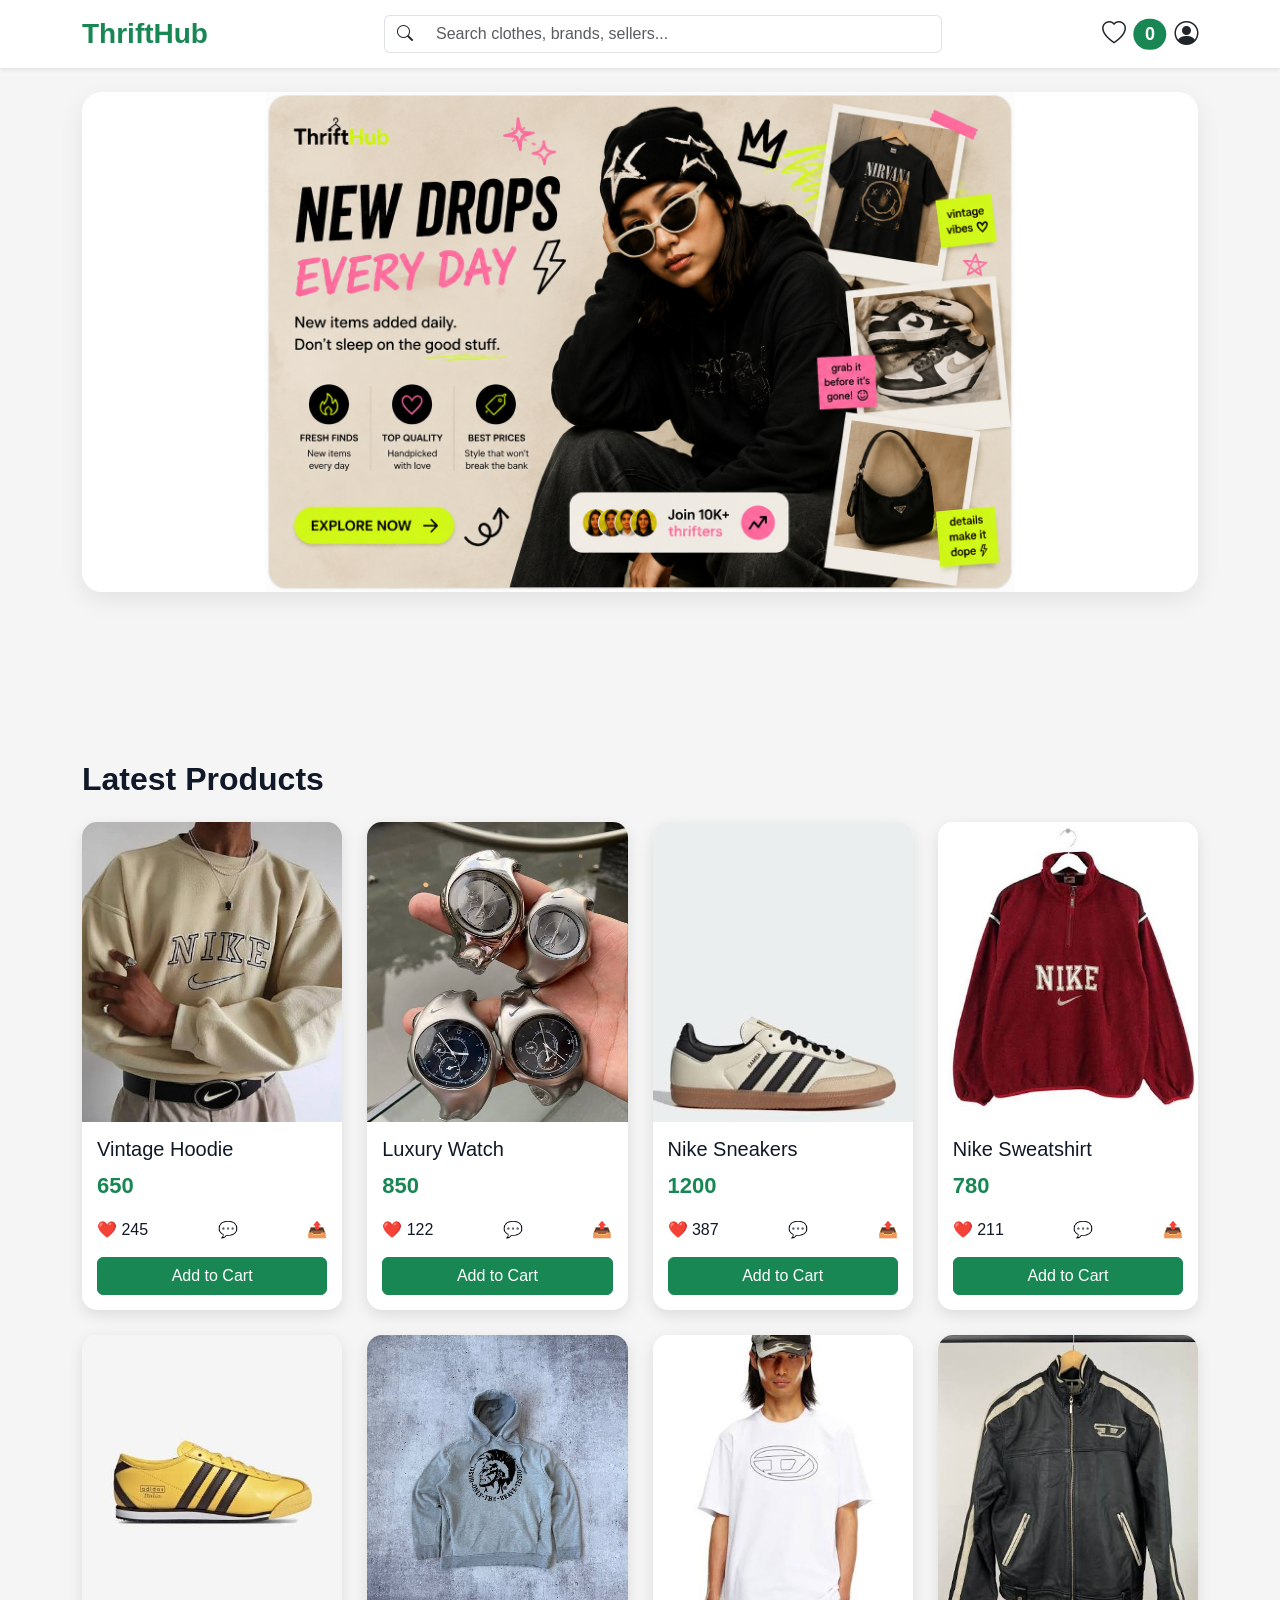
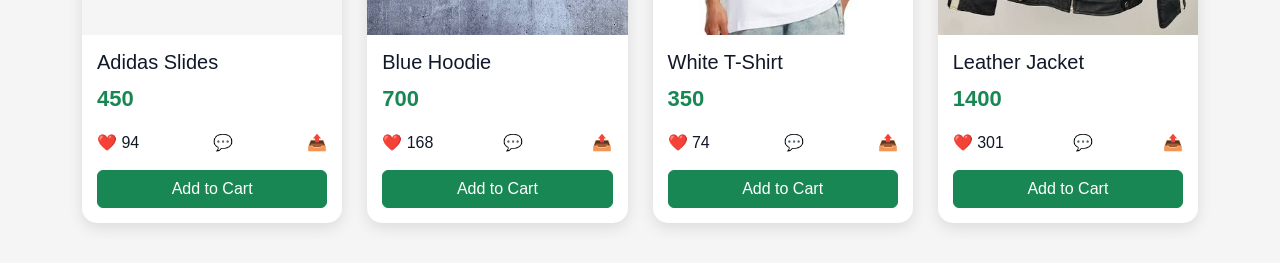
==== html/index.html @ 9d28e1dc "add first milstone" ====
<!DOCTYPE html>
<html lang="en">
<head>
    <meta charset="UTF-8">
    <meta name="viewport" content="width=device-width, initial-scale=1.0">

    <title>ThriftHub</title>

    <!-- Bootstrap -->
    <link href="https://cdn.jsdelivr.net/npm/bootstrap@5.3.3/dist/css/bootstrap.min.css" rel="stylesheet">

    <!-- Bootstrap Icons -->
    <link rel="stylesheet"
          href="https://cdn.jsdelivr.net/npm/bootstrap-icons@1.11.3/font/bootstrap-icons.min.css">

    <!-- CSS -->
    <link rel="stylesheet" href="../css/style.css">
</head>

<body>

<!-- ================= NAVBAR ================= -->

<nav class="navbar navbar-expand-lg bg-white shadow-sm sticky-top mb-4">

    <div class="container">

        <!-- Logo -->

        <a class="navbar-brand fw-bold fs-3 text-success" href="#">
            ThriftHub
        </a>

        <!-- Search -->

        <form class="d-flex mx-auto w-50">

            <div class="input-group">

                <span class="input-group-text bg-white border-end-0">
                    <i class="bi bi-search"></i>
                </span>

                <input
                        type="text"
                        class="form-control border-start-0"
                        placeholder="Search clothes, brands, sellers...">

            </div>

        </form>

        <!-- Right Icons -->

        <div class="d-flex align-items-center gap-4">

            <a href="favorites.html" class="text-dark fs-4 position-relative">

                <i class="bi bi-heart"></i>

            </a>

            <a href="cart.html" class="text-dark fs-4 position-relative">

             <span id="cart-count"
      class="position-absolute
             top-0
             start-100
             translate-middle
             badge
             rounded-pill
             bg-success">

    0

</span>

            </a>

            <a href="profile.html" class="text-dark fs-4">

                <i class="bi bi-person-circle"></i>

            </a>

        </div>

    </div>

</nav>

<!-- ================= CAROUSEL ================= -->

<div class="container">


<div id="carouselExampleControls" class="carousel slide" data-bs-ride="carousel">
  <div class="carousel-inner">
    <div class="carousel-item active">
      <img src="../images/products/ha.png" class="d-block w-100 " alt="...">
    </div>
    <div class="carousel-item">
      <img src="../images/products/chatgpt.png" class="d-block w-100" alt="...">
    </div>
    <div class="carousel-item">
      <img src="../images/products/chatgpt2.png" class="d-block w-100" alt="...">
    </div>
  </div>
  <button class="carousel-control-prev" type="button" data-bs-target="#carouselExampleControls" data-bs-slide="prev">
    <span class="carousel-control-prev-icon" aria-hidden="true"></span>
    <span class="visually-hidden">Previous</span>
  </button>
  <button class="carousel-control-next" type="button" data-bs-target="#carouselExampleControls" data-bs-slide="next">
    <span class="carousel-control-next-icon" aria-hidden="true"></span>
    <span class="visually-hidden">Next</span>
  </button>
</div>
</div>


<section  class="container-fluid px-0">

    <!-- Paste your carousel here -->

</section>

<!-- ================= FEED ================= -->

<section class="container mt-5">

    <h2 class="mb-4 fw-bold">
        Latest Products
    </h2>

    <div id="feed" class="products-grid">

    </div>

</section>
<!-- Product Modal -->
<div class="modal fade" id="productModal" tabindex="-1">

    <div class="modal-dialog modal-lg modal-dialog-centered">

        <div class="modal-content">

            <div class="modal-body">

                <button
                        class="btn-close float-end"
                        data-bs-dismiss="modal">
                </button>

                <img
                        id="modalImage"
                        class="img-fluid rounded w-100">

                <h3 class="mt-3" id="modalTitle"></h3>

                <h4 class="text-success" id="modalPrice"></h4>

                <p id="modalLikes"></p>

                <button class="btn btn-success w-100">

                    Add to Cart

                </button>

            </div>

        </div>

    </div>

</div>
<!-- ================= OFFER MODAL ================= -->

<div class="modal fade" id="offerModal" tabindex="-1">

    <div class="modal-dialog modal-dialog-centered">

        <div class="modal-content">

            <div class="modal-header">

                <h4 class="modal-title">

                    Make an Offer

                </h4>

                <button
                        type="button"
                        class="btn-close"
                        data-bs-dismiss="modal">
                </button>

            </div>

            <div class="modal-body">

                <img
                        id="offerImage"
                        class="img-fluid rounded mb-3">

                <h4 id="offerTitle"></h4>

                <h3 class="text-success" id="originalPrice">
                    650 EGP
                </h3>

                <hr>

                <label class="fw-bold">

                    Your Offer

                </label>

                <input
                        type="range"
                        id="offerSlider"
                        class="form-range">

                <h2
                        class="text-center mt-3"
                        id="offerValue">

                    650 EGP

                </h2>

                <hr>

                <div class="d-grid gap-3">

                    <button
                            id="buyNowBtn"
                            class="btn btn-success">

                        🛒 Buy at Full Price

                    </button>

                    <button
                            id="sendOfferBtn"
                            class="btn btn-warning">

                        💰 Send Offer

                    </button>

                    <button onclick="window.location.href='chat.html';"
                            id="chatSellerBtn"
                            class="btn btn-outline-dark">

                        💬 Chat Seller

                    </button>

                </div>

            </div>

        </div>

    </div>

</div>
<!-- Bootstrap JS -->
<script src="https://cdn.jsdelivr.net/npm/bootstrap@5.3.3/dist/js/bootstrap.bundle.min.js"></script>
<script src="../js/cartManager.js"></script>
<script src="../js/home.js"></script>
<script src="https://cdn.jsdelivr.net/npm/bootstrap@5.3.3/dist/js/bootstrap.bundle.min.js"></script>

<script src="../js/home.js"></script>
</body>
</html>
---- css/style.css ----
/* ===========================
   GOOGLE FONT
=========================== */

@import url('https://fonts.googleapis.com/css2?family=Poppins:wght@300;400;500;600;700;800&display=swap');

/* ===========================
   ROOT VARIABLES
=========================== */

:root{

    --primary:#2563eb;
    --secondary:#64748b;
    --background:#f8fafc;
    --white:#ffffff;
    --dark:#111827;
    --light:#f1f5f9;

    --danger:#ef4444;
    --success:#22c55e;
    --warning:#f59e0b;

    --shadow:0 8px 25px rgba(0,0,0,.08);

    --radius:18px;

}

/* ===========================
   RESET
=========================== */

*{
    margin:0;
    padding:0;
    box-sizing:border-box;
}

html{

    scroll-behavior:smooth;

}

body{

    background:var(--background);

    font-family:"Poppins",sans-serif;

    color:var(--dark);

}

/* ===========================
   LINKS
=========================== */

a{

    text-decoration:none;

    color:inherit;

}

/* ===========================
   SECTION SPACING
=========================== */

section{

    padding-top:40px;
    padding-bottom:40px;

}

/* ===========================
   TITLES
=========================== */

.section-title{

    font-weight:700;

    margin-bottom:25px;

    font-size:30px;

}

/* ===========================
   BUTTONS
=========================== */

.btn-primary{

    border:none;

    background:var(--primary);

    border-radius:12px;

    padding:12px;

    font-weight:600;

}

.btn-primary:hover{

    background:#1d4ed8;

}

/* ===========================
   OFFER SLIDER
=========================== */

.carousel{

    border-radius:20px;

    overflow:hidden;

    box-shadow:var(--shadow);

}

.carousel-item img{

    height:420px;

    object-fit:cover;

}

.carousel-caption{

    background:rgba(0,0,0,.45);

    border-radius:15px;

    padding:20px;

    bottom:30px;

}

.carousel-caption h2{

    font-weight:700;

}

.carousel-caption p{

    font-size:18px;

}

/* ===========================
   STORIES
=========================== */

.stories{

    display:flex;

    gap:20px;

    overflow-x:auto;

    padding:15px 0;

}

.stories::-webkit-scrollbar{

    display:none;

}

.story{

    text-align:center;

    cursor:pointer;

}

.story img{

    width:80px;

    height:80px;

    object-fit:cover;

    border-radius:50%;

    border:3px solid var(--primary);

    padding:3px;

    transition:.3s;

}

.story img:hover{

    transform:scale(1.08);

}

.story p{

    margin-top:8px;

    font-size:14px;

    font-weight:500;

}

/* ===========================
   FILTER BUTTONS
=========================== */

.filters{

    display:flex;

    gap:10px;

    overflow:auto;

    margin-bottom:30px;

}

.filters::-webkit-scrollbar{

    display:none;

}

.filters button{

    border:none;

    background:white;

    padding:10px 22px;

    border-radius:50px;

    box-shadow:var(--shadow);

    transition:.3s;

    white-space:nowrap;

}

.filters button:hover{

    background:var(--primary);

    color:white;

}

.filters .active{

    background:var(--primary);

    color:white;

}

/* ===========================
   FOOTER
=========================== */

footer{

    margin-top:60px;

    background:#111827;

    color:white;

    text-align:center;

    padding:30px;

}

/* ===========================
   UTILITIES
=========================== */

.shadow-custom{

    box-shadow:var(--shadow);

}

.rounded-custom{

    border-radius:var(--radius);

}

/* ===========================
   LOADING ANIMATION
=========================== */

.fade-up{

    animation:fadeUp .6s;

}

@keyframes fadeUp{

    from{

        opacity:0;

        transform:translateY(20px);

    }

    to{

        opacity:1;

        transform:translateY(0);

    }

}

/* ===========================
   SCROLLBAR
=========================== */

::-webkit-scrollbar{

    width:8px;

}

::-webkit-scrollbar-thumb{

    background:var(--primary);

    border-radius:20px;

}

::-webkit-scrollbar-track{

    background:#e5e7eb;

}
.product-card{
    border:none;
    border-radius:15px;
    overflow:hidden;
    transition:.3s;
    cursor:pointer;
    box-shadow:0 4px 12px rgba(0,0,0,.08);
}

.product-card:hover{
    transform:translateY(-6px);
    box-shadow:0 12px 25px rgba(0,0,0,.15);
}

.product-card img{
    width:100%;
    height:280px;
    object-fit:cover;
}

.product-info{
    padding:15px;
}

.price{
    color:#198754;
    font-size:22px;
    font-weight:bold;
}

.action-icons{
    display:flex;
    justify-content:space-between;
    margin:15px 0;
}

.action-icons i{
    font-size:22px;
    cursor:pointer;
}
/* ================= PRODUCTS GRID ================= */

.products-grid{
    display:grid;
    grid-template-columns:repeat(4,1fr);
    gap:25px;
    margin-top:20px;
}

.product-card{
    background:white;
    border-radius:15px;
    overflow:hidden;
    transition:0.3s;
    cursor:pointer;
    box-shadow:0 5px 15px rgba(0,0,0,.1);
}

.product-card:hover{
    transform:translateY(-8px);
    box-shadow:0 15px 30px rgba(0,0,0,.15);
}

.product-card img{
    width:100%;
    height:300px;
    object-fit:cover;
}

.product-info{
    padding:15px;
}

.price{
    color:#198754;
    font-weight:bold;
    font-size:22px;
}

.action-icons{
    display:flex;
    justify-content:space-between;
    margin:15px 0;
}

.action-icons span{
    cursor:pointer;
}

.add-cart{
    width:100%;
}

/* Responsive */

@media(max-width:1200px){
    .products-grid{
        grid-template-columns:repeat(3,1fr);
    }
}

@media(max-width:768px){
    .products-grid{
        grid-template-columns:repeat(2,1fr);
    }
}

@media(max-width:500px){
    .products-grid{
        grid-template-columns:1fr;
    }
}

.carousel-item{
    height:500px;
    background:#fff;
}

.carousel-item img{

    width:100%;

    height:100%;

    object-fit:contain;

}
*{
    margin:0;
    padding:0;
    box-sizing:border-box;
    font-family:Arial,sans-serif;
}

body{
    background:#f5f5f5;
}

.post{
    max-width:600px;
    margin:50px auto;
    background:#fff;
    padding:20px;
    border-radius:10px;
}

#commentBtn{
    margin-top:20px;
    padding:10px 20px;
    border:none;
    background:#0095f6;
    color:#fff;
    border-radius:8px;
    cursor:pointer;
}

/* Overlay */

#overlay{
    position:fixed;
    inset:0;
    background:rgba(0,0,0,.5);
    opacity:0;
    visibility:hidden;
    transition:.3s;
}

/* Bottom Sheet */

#commentsSheet{
    position:fixed;
    left:0;
    bottom:-100%;
    width:100%;
    height:75vh;
    background:white;
    border-radius:20px 20px 0 0;
    transition:.35s ease;
    display:flex;
    flex-direction:column;
    z-index:1000;
}

/* Active */

#commentsSheet.active{
    bottom:0;
}

#overlay.active{
    opacity:1;
    visibility:visible;
}

.drag-bar{
    width:60px;
    height:5px;
    background:#ccc;
    border-radius:5px;
    margin:10px auto;
}

.header{
    display:flex;
    justify-content:space-between;
    align-items:center;
    padding:15px 20px;
    border-bottom:1px solid #ddd;
}

.header button{
    border:none;
    background:none;
    font-size:28px;
    cursor:pointer;
}

.comments{
    flex:1;
    overflow-y:auto;
    padding:20px;
}

.comment{
    margin-bottom:20px;
}

.comment p{
    margin-top:5px;
    color:#555;
}

.comment-input{
    display:flex;
    gap:10px;
    padding:15px;
    border-top:1px solid #ddd;
}

.comment-input input{
    flex:1;
    padding:12px;
    border:1px solid #ccc;
    border-radius:25px;
}

.comment-input button{
    padding:12px 20px;
    background:#0095f6;
    color:white;
    border:none;
    border-radius:25px;
    cursor:pointer;
}
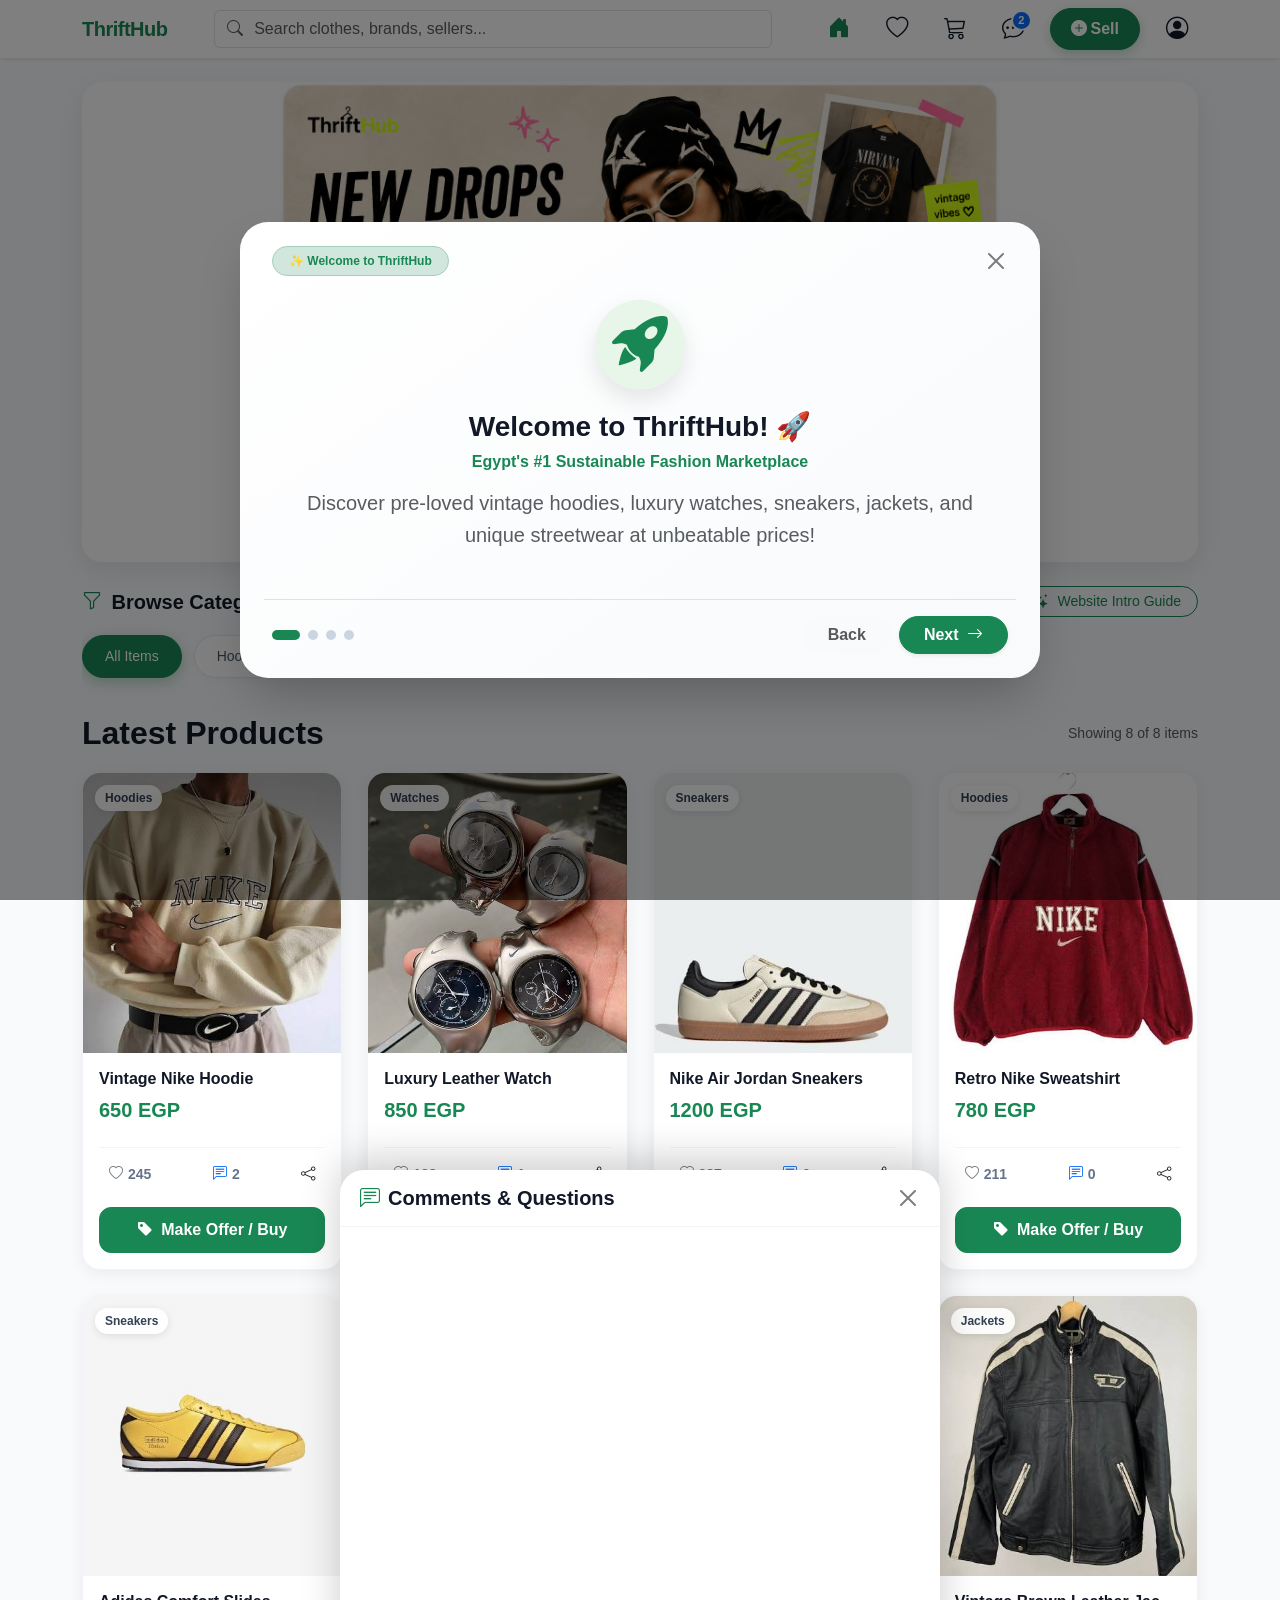
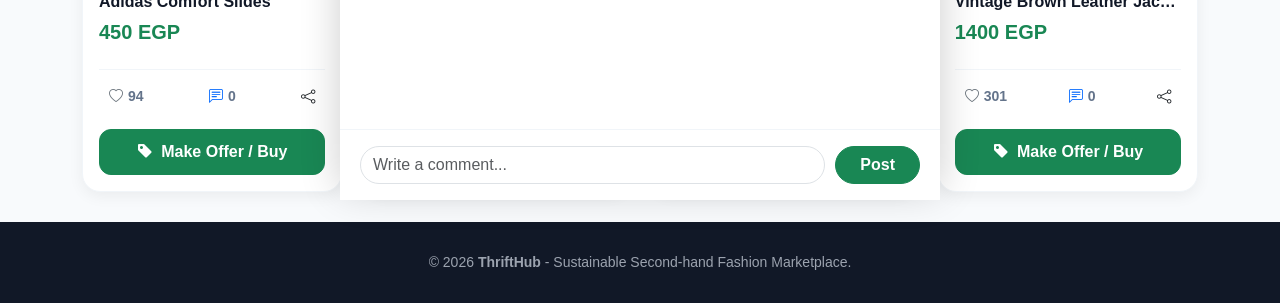
==== commit 8b6b8f81: "Update ThriftHub project" ====
--- a/html/index.html
+++ b/html/index.html
@@ -3,16 +3,12 @@
 <head>
     <meta charset="UTF-8">
     <meta name="viewport" content="width=device-width, initial-scale=1.0">
-
-    <title>ThriftHub</title>
-
-    <!-- Bootstrap -->
+    <title>ThriftHub | Sustainable Second-hand Marketplace</title>
+
+    <!-- Bootstrap 5 -->
     <link href="https://cdn.jsdelivr.net/npm/bootstrap@5.3.3/dist/css/bootstrap.min.css" rel="stylesheet">
-
     <!-- Bootstrap Icons -->
-    <link rel="stylesheet"
-          href="https://cdn.jsdelivr.net/npm/bootstrap-icons@1.11.3/font/bootstrap-icons.min.css">
-
+    <link rel="stylesheet" href="https://cdn.jsdelivr.net/npm/bootstrap-icons@1.11.3/font/bootstrap-icons.min.css">
     <!-- CSS -->
     <link rel="stylesheet" href="../css/style.css">
 </head>
@@ -20,260 +16,214 @@
 <body>
 
 <!-- ================= NAVBAR ================= -->
-
 <nav class="navbar navbar-expand-lg bg-white shadow-sm sticky-top mb-4">
-
     <div class="container">
-
         <!-- Logo -->
-
-        <a class="navbar-brand fw-bold fs-3 text-success" href="#">
+        <a class="navbar-brand text-success me-4" href="index.html">
             ThriftHub
         </a>
 
-        <!-- Search -->
-
-        <form class="d-flex mx-auto w-50">
-
+        <!-- Live Search Bar -->
+        <form class="d-flex mx-auto w-50" onsubmit="event.preventDefault();">
             <div class="input-group">
-
                 <span class="input-group-text bg-white border-end-0">
-                    <i class="bi bi-search"></i>
+                    <i class="bi bi-search text-muted"></i>
                 </span>
-
-                <input
-                        type="text"
-                        class="form-control border-start-0"
-                        placeholder="Search clothes, brands, sellers...">
-
-            </div>
-
+                <input id="searchInput" type="text" class="form-control border-start-0 ps-0" placeholder="Search clothes, brands, sellers...">
+            </div>
         </form>
 
-        <!-- Right Icons -->
-
-        <div class="d-flex align-items-center gap-4">
-
-            <a href="favorites.html" class="text-dark fs-4 position-relative">
-
+        <!-- Right Navigation Icons -->
+        <div class="d-flex align-items-center gap-2 gap-sm-3 ms-auto">
+            <a href="index.html" class="nav-icon-link text-success" title="Home">
+                <i class="bi bi-house-door-fill"></i>
+            </a>
+
+            <a href="favorites.html" class="nav-icon-link" title="Favorites">
                 <i class="bi bi-heart"></i>
-
-            </a>
-
-            <a href="cart.html" class="text-dark fs-4 position-relative">
-
-             <span id="cart-count"
-      class="position-absolute
-             top-0
-             start-100
-             translate-middle
-             badge
-             rounded-pill
-             bg-success">
-
-    0
-
-</span>
-
-            </a>
-
-            <a href="profile.html" class="text-dark fs-4">
-
+                <span id="fav-count" class="badge rounded-pill bg-danger badge-counter">0</span>
+            </a>
+
+            <a href="cart.html" class="nav-icon-link" title="Cart">
+                <i class="bi bi-cart3"></i>
+                <span id="cart-count" class="badge rounded-pill bg-success badge-counter">0</span>
+            </a>
+
+            <a href="chat.html" class="nav-icon-link" title="Messages / DMs">
+                <i class="bi bi-chat-dots"></i>
+                <span id="dms-count" class="badge rounded-pill bg-primary badge-counter">2</span>
+            </a>
+
+            <a href="sell.html" class="btn btn-success btn-sell-nav d-none d-sm-inline-flex align-items-center gap-1">
+                <i class="bi bi-plus-circle-fill"></i> Sell
+            </a>
+
+            <a href="profile.html" class="nav-icon-link" title="Profile">
                 <i class="bi bi-person-circle"></i>
-
-            </a>
-
-        </div>
-
-    </div>
-
+            </a>
+        </div>
+    </div>
 </nav>
 
-<!-- ================= CAROUSEL ================= -->
-
-<div class="container">
-
-
-<div id="carouselExampleControls" class="carousel slide" data-bs-ride="carousel">
-  <div class="carousel-inner">
-    <div class="carousel-item active">
-      <img src="../images/products/ha.png" class="d-block w-100 " alt="...">
-    </div>
-    <div class="carousel-item">
-      <img src="../images/products/chatgpt.png" class="d-block w-100" alt="...">
-    </div>
-    <div class="carousel-item">
-      <img src="../images/products/chatgpt2.png" class="d-block w-100" alt="...">
-    </div>
-  </div>
-  <button class="carousel-control-prev" type="button" data-bs-target="#carouselExampleControls" data-bs-slide="prev">
-    <span class="carousel-control-prev-icon" aria-hidden="true"></span>
-    <span class="visually-hidden">Previous</span>
-  </button>
-  <button class="carousel-control-next" type="button" data-bs-target="#carouselExampleControls" data-bs-slide="next">
-    <span class="carousel-control-next-icon" aria-hidden="true"></span>
-    <span class="visually-hidden">Next</span>
-  </button>
-</div>
-</div>
-
-
-<section  class="container-fluid px-0">
-
-    <!-- Paste your carousel here -->
-
+<!-- ================= HERO CAROUSEL ================= -->
+<div class="container mb-4">
+    <div id="carouselExampleControls" class="carousel slide" data-bs-ride="carousel">
+        <div class="carousel-inner rounded-4 overflow-hidden shadow-sm">
+            <div class="carousel-item active">
+                <img src="../images/products/ha.png" class="d-block w-100" alt="Banner 1">
+            </div>
+            <div class="carousel-item">
+                <img src="../images/products/chatgpt.png" class="d-block w-100" alt="Banner 2">
+            </div>
+            <div class="carousel-item">
+                <img src="../images/products/chatgpt2.png" class="d-block w-100" alt="Banner 3">
+            </div>
+        </div>
+        <button class="carousel-control-prev" type="button" data-bs-target="#carouselExampleControls" data-bs-slide="prev">
+            <span class="carousel-control-prev-icon" aria-hidden="true"></span>
+            <span class="visually-hidden">Previous</span>
+        </button>
+        <button class="carousel-control-next" type="button" data-bs-target="#carouselExampleControls" data-bs-slide="next">
+            <span class="carousel-control-next-icon" aria-hidden="true"></span>
+            <span class="visually-hidden">Next</span>
+        </button>
+    </div>
+</div>
+
+<!-- ================= CATEGORY FILTERS ================= -->
+<div class="container mb-3">
+    <div class="d-flex align-items-center justify-content-between mb-2">
+        <h5 class="fw-bold m-0"><i class="bi bi-funnel text-success me-1"></i> Browse Categories</h5>
+        <button class="btn btn-sm btn-outline-success rounded-pill px-3" onclick="startOnboarding(true)">
+            <i class="bi bi-stars me-1"></i> Website Intro Guide
+        </button>
+    </div>
+    <div class="categories-container" id="categoriesContainer">
+        <button class="cat-btn active" data-category="All">All Items</button>
+        <button class="cat-btn" data-category="Hoodies">Hoodies</button>
+        <button class="cat-btn" data-category="Sneakers">Sneakers</button>
+        <button class="cat-btn" data-category="Watches">Watches</button>
+        <button class="cat-btn" data-category="Jackets">Jackets</button>
+        <button class="cat-btn" data-category="T-Shirts">T-Shirts</button>
+    </div>
+</div>
+
+<!-- ================= FEED SECTION ================= -->
+<section class="container pt-0">
+    <div class="d-flex justify-content-between align-items-center mb-3">
+        <h2 class="fw-bold m-0">Latest Products</h2>
+        <span class="text-muted small" id="productCountLabel">Showing all products</span>
+    </div>
+
+    <!-- Grid Container -->
+    <div id="feed" class="products-grid">
+        <!-- Rendered dynamically via js/home.js -->
+    </div>
 </section>
 
-<!-- ================= FEED ================= -->
-
-<section class="container mt-5">
-
-    <h2 class="mb-4 fw-bold">
-        Latest Products
-    </h2>
-
-    <div id="feed" class="products-grid">
-
-    </div>
-
-</section>
-<!-- Product Modal -->
-<div class="modal fade" id="productModal" tabindex="-1">
-
-    <div class="modal-dialog modal-lg modal-dialog-centered">
-
-        <div class="modal-content">
-
-            <div class="modal-body">
-
-                <button
-                        class="btn-close float-end"
-                        data-bs-dismiss="modal">
-                </button>
-
-                <img
-                        id="modalImage"
-                        class="img-fluid rounded w-100">
-
-                <h3 class="mt-3" id="modalTitle"></h3>
-
-                <h4 class="text-success" id="modalPrice"></h4>
-
-                <p id="modalLikes"></p>
-
-                <button class="btn btn-success w-100">
-
-                    Add to Cart
-
-                </button>
-
-            </div>
-
-        </div>
-
-    </div>
-
-</div>
+<!-- ================= COOL WELCOME ONBOARDING MODAL ================= -->
+<div class="modal fade" id="onboardingModal" tabindex="-1" data-bs-backdrop="static" data-bs-keyboard="false">
+    <div class="modal-dialog modal-dialog-centered modal-lg">
+        <div class="modal-content onboarding-card border-0 p-3 p-md-4 text-center">
+            
+            <div class="d-flex justify-content-between align-items-center mb-3 px-2">
+                <span class="badge bg-success-subtle text-success border border-success-subtle rounded-pill px-3 py-2 fw-bold">
+                    ✨ Welcome to ThriftHub
+                </span>
+                <button type="button" class="btn-close" data-bs-dismiss="modal" onclick="finishOnboarding()"></button>
+            </div>
+
+            <!-- Dynamic Slide Content Area -->
+            <div id="onboardingSlideArea" class="py-2">
+                <!-- Injected via js/home.js -->
+            </div>
+
+            <!-- Dots & Navigation -->
+            <div class="d-flex align-items-center justify-content-between mt-4 px-2 pt-3 border-top">
+                <div class="d-flex gap-2 align-items-center" id="onboardingDots">
+                    <span class="onboarding-step-dot active" onclick="goToOnboardingStep(0)"></span>
+                    <span class="onboarding-step-dot" onclick="goToOnboardingStep(1)"></span>
+                    <span class="onboarding-step-dot" onclick="goToOnboardingStep(2)"></span>
+                    <span class="onboarding-step-dot" onclick="goToOnboardingStep(3)"></span>
+                </div>
+
+                <div class="d-flex gap-2">
+                    <button id="onboardingPrevBtn" class="btn btn-light rounded-pill px-4 fw-semibold" onclick="prevOnboardingStep()" disabled>
+                        Back
+                    </button>
+                    <button id="onboardingNextBtn" class="btn btn-success rounded-pill px-4 fw-bold shadow-sm" onclick="nextOnboardingStep()">
+                        Next <i class="bi bi-arrow-right ms-1"></i>
+                    </button>
+                </div>
+            </div>
+
+        </div>
+    </div>
+</div>
+
+<!-- ================= COMMENTS BOTTOM SHEET / MODAL ================= -->
+<div class="overlay-sheet" id="overlaySheet" onclick="closeCommentsSheet()"></div>
+
+<div class="comments-sheet" id="commentsSheet">
+    <div class="comments-header">
+        <h5 class="fw-bold m-0"><i class="bi bi-chat-left-text text-success me-2"></i>Comments & Questions</h5>
+        <button class="btn-close" onclick="closeCommentsSheet()"></button>
+    </div>
+    <div class="comments-list" id="sheetCommentsList">
+        <!-- Dynamic comments rendered here -->
+    </div>
+    <form class="comment-input-box" id="sheetCommentForm" onsubmit="handleSheetCommentSubmit(event)">
+        <input type="text" id="sheetCommentInput" class="form-control rounded-pill" placeholder="Write a comment..." required>
+        <button type="submit" class="btn btn-success rounded-pill px-4 fw-semibold">
+            Post
+        </button>
+    </form>
+</div>
+
 <!-- ================= OFFER MODAL ================= -->
-
 <div class="modal fade" id="offerModal" tabindex="-1">
-
     <div class="modal-dialog modal-dialog-centered">
-
-        <div class="modal-content">
-
-            <div class="modal-header">
-
-                <h4 class="modal-title">
-
-                    Make an Offer
-
-                </h4>
-
-                <button
-                        type="button"
-                        class="btn-close"
-                        data-bs-dismiss="modal">
-                </button>
-
-            </div>
-
-            <div class="modal-body">
-
-                <img
-                        id="offerImage"
-                        class="img-fluid rounded mb-3">
-
-                <h4 id="offerTitle"></h4>
-
-                <h3 class="text-success" id="originalPrice">
-                    650 EGP
-                </h3>
-
+        <div class="modal-content border-0 rounded-4 shadow-lg">
+            <div class="modal-header border-0 pb-0">
+                <h4 class="modal-title fw-bold">Make an Offer</h4>
+                <button type="button" class="btn-close" data-bs-dismiss="modal"></button>
+            </div>
+            <div class="modal-body p-4 text-center">
+                <img id="offerImage" class="img-fluid rounded-3 mb-3" style="max-height: 180px; object-fit: contain;">
+                <h5 id="offerTitle" class="fw-bold"></h5>
+                <p class="text-muted mb-1">Listed Price</p>
+                <h3 class="text-success fw-bold mb-3" id="originalPrice">650 EGP</h3>
                 <hr>
-
-                <label class="fw-bold">
-
-                    Your Offer
-
-                </label>
-
-                <input
-                        type="range"
-                        id="offerSlider"
-                        class="form-range">
-
-                <h2
-                        class="text-center mt-3"
-                        id="offerValue">
-
-                    650 EGP
-
-                </h2>
-
+                <label class="fw-bold mb-2">Select Your Offer Price</label>
+                <input type="range" id="offerSlider" class="form-range px-3">
+                <h2 class="text-center text-primary fw-bold my-3" id="offerValue">650 EGP</h2>
                 <hr>
-
-                <div class="d-grid gap-3">
-
-                    <button
-                            id="buyNowBtn"
-                            class="btn btn-success">
-
+                <div class="d-grid gap-2">
+                    <button id="buyNowBtn" class="btn btn-success btn-lg rounded-3 fw-bold">
                         🛒 Buy at Full Price
-
-                    </button>
-
-                    <button
-                            id="sendOfferBtn"
-                            class="btn btn-warning">
-
-                        💰 Send Offer
-
-                    </button>
-
-                    <button onclick="window.location.href='chat.html';"
-                            id="chatSellerBtn"
-                            class="btn btn-outline-dark">
-
-                        💬 Chat Seller
-
-                    </button>
-
+                    </button>
+                    <button id="sendOfferBtn" class="btn btn-warning btn-lg rounded-3 fw-bold text-dark">
+                        💰 Send Offer to Seller
+                    </button>
+                    <button id="chatSellerBtn" class="btn btn-outline-dark btn-lg rounded-3 fw-bold">
+                        💬 Chat with Seller
+                    </button>
                 </div>
-
-            </div>
-
-        </div>
-
-    </div>
-
-</div>
-<!-- Bootstrap JS -->
+            </div>
+        </div>
+    </div>
+</div>
+
+<!-- Footer -->
+<footer>
+    <div class="container">
+        <p class="mb-0">© 2026 <strong>ThriftHub</strong> - Sustainable Second-hand Fashion Marketplace.</p>
+    </div>
+</footer>
+
+<!-- Bootstrap & App JS -->
 <script src="https://cdn.jsdelivr.net/npm/bootstrap@5.3.3/dist/js/bootstrap.bundle.min.js"></script>
-<script src="../js/cartManager.js"></script>
-<script src="../js/home.js"></script>
-<script src="https://cdn.jsdelivr.net/npm/bootstrap@5.3.3/dist/js/bootstrap.bundle.min.js"></script>
-
+<script src="../js/app.js"></script>
 <script src="../js/home.js"></script>
 </body>
 </html>
--- a/css/style.css
+++ b/css/style.css
@@ -9,8 +9,8 @@
 =========================== */
 
 :root{
-
-    --primary:#2563eb;
+    --primary:#198754;
+    --primary-dark:#146c43;
     --secondary:#64748b;
     --background:#f8fafc;
     --white:#ffffff;
@@ -22,13 +22,11 @@
     --warning:#f59e0b;
 
     --shadow:0 8px 25px rgba(0,0,0,.08);
-
     --radius:18px;
-
-}
-
-/* ===========================
-   RESET
+}
+
+/* ===========================
+   RESET & BASE
 =========================== */
 
 *{
@@ -38,586 +36,442 @@
 }
 
 html{
-
     scroll-behavior:smooth;
-
 }
 
 body{
-
     background:var(--background);
-
-    font-family:"Poppins",sans-serif;
-
+    font-family:"Poppins", sans-serif;
     color:var(--dark);
-
-}
-
-/* ===========================
-   LINKS
-=========================== */
+    display: flex;
+    flex-direction: column;
+    min-height: 100vh;
+}
 
 a{
-
     text-decoration:none;
-
     color:inherit;
-
-}
-
-/* ===========================
-   SECTION SPACING
-=========================== */
+}
 
 section{
-
-    padding-top:40px;
-    padding-bottom:40px;
-
-}
-
-/* ===========================
-   TITLES
-=========================== */
+    padding-top:30px;
+    padding-bottom:30px;
+}
 
 .section-title{
-
     font-weight:700;
-
     margin-bottom:25px;
-
-    font-size:30px;
-
-}
-
-/* ===========================
-   BUTTONS
-=========================== */
-
-.btn-primary{
-
-    border:none;
-
+    font-size:28px;
+}
+
+/* ===========================
+   NAVBAR & BADGES
+=========================== */
+
+.navbar-brand{
+    font-weight:800!important;
+    letter-spacing:-0.5px;
+}
+
+.nav-icon-link{
+    position:relative;
+    color:var(--dark);
+    font-size:1.4rem;
+    transition:transform 0.2s, color 0.2s;
+    display:inline-flex;
+    align-items:center;
+    justify-content:center;
+    width:42px;
+    height:42px;
+    border-radius:50%;
+}
+
+.nav-icon-link:hover{
+    color:var(--primary);
+    background-color:#e8f5e9;
+    transform:translateY(-2px);
+}
+
+.nav-icon-link .badge-counter{
+    position:absolute;
+    top:2px;
+    right:2px;
+    font-size:0.7rem;
+    padding:0.25em 0.45em;
+    border:2px solid #fff;
+}
+
+.btn-sell-nav{
+    font-weight:600;
+    border-radius:30px;
+    padding:8px 20px;
+    box-shadow:0 4px 12px rgba(25, 135, 84, 0.25);
+    transition:all 0.3s ease;
+}
+
+.btn-sell-nav:hover{
+    transform:translateY(-2px);
+    box-shadow:0 6px 18px rgba(25, 135, 84, 0.35);
+}
+
+/* ===========================
+   CAROUSEL
+=========================== */
+
+.carousel{
+    border-radius:20px;
+    overflow:hidden;
+    box-shadow:var(--shadow);
+    background:#ffffff;
+}
+
+.carousel-item{
+    text-align:center;
+    background:#ffffff;
+}
+
+.carousel-item img{
+    width:100%;
+    height:auto;
+    max-height:480px;
+    object-fit:contain;
+}
+
+/* ===========================
+   CATEGORY FILTERS
+=========================== */
+
+.categories-container{
+    display:flex;
+    gap:12px;
+    overflow-x:auto;
+    padding:10px 0 20px 0;
+    scrollbar-width:none;
+}
+
+.categories-container::-webkit-scrollbar{
+    display:none;
+}
+
+.cat-btn{
+    border:1px solid #e2e8f0;
+    background:#ffffff;
+    padding:10px 22px;
+    border-radius:50px;
+    font-weight:500;
+    font-size:14px;
+    white-space:nowrap;
+    cursor:pointer;
+    transition:all 0.25s ease;
+    color:#475569;
+    box-shadow:0 2px 6px rgba(0,0,0,0.03);
+}
+
+.cat-btn:hover, .cat-btn.active{
     background:var(--primary);
-
-    border-radius:12px;
-
-    padding:12px;
-
-    font-weight:600;
-
-}
-
-.btn-primary:hover{
-
-    background:#1d4ed8;
-
-}
-
-/* ===========================
-   OFFER SLIDER
-=========================== */
-
-.carousel{
-
-    border-radius:20px;
-
+    color:#ffffff;
+    border-color:var(--primary);
+    box-shadow:0 4px 14px rgba(25, 135, 84, 0.3);
+}
+
+/* ===========================
+   PRODUCT FEED & CARDS
+=========================== */
+
+.products-grid{
+    display:grid;
+    grid-template-columns:repeat(auto-fill, minmax(260px, 1fr));
+    gap:25px;
+    margin-top:20px;
+}
+
+.product-card{
+    background:white;
+    border-radius:18px;
     overflow:hidden;
-
-    box-shadow:var(--shadow);
-
-}
-
-.carousel-item img{
-
-    height:420px;
-
-    object-fit:cover;
-
-}
-
-.carousel-caption{
-
-    background:rgba(0,0,0,.45);
-
-    border-radius:15px;
-
-    padding:20px;
-
-    bottom:30px;
-
-}
-
-.carousel-caption h2{
-
-    font-weight:700;
-
-}
-
-.carousel-caption p{
-
-    font-size:18px;
-
-}
-
-/* ===========================
-   STORIES
-=========================== */
-
-.stories{
-
-    display:flex;
-
-    gap:20px;
-
-    overflow-x:auto;
-
-    padding:15px 0;
-
-}
-
-.stories::-webkit-scrollbar{
-
-    display:none;
-
-}
-
-.story{
-
-    text-align:center;
-
+    transition:transform 0.3s ease, box-shadow 0.3s ease;
     cursor:pointer;
-
-}
-
-.story img{
-
-    width:80px;
-
-    height:80px;
-
-    object-fit:cover;
-
-    border-radius:50%;
-
-    border:3px solid var(--primary);
-
-    padding:3px;
-
-    transition:.3s;
-
-}
-
-.story img:hover{
-
-    transform:scale(1.08);
-
-}
-
-.story p{
-
-    margin-top:8px;
-
-    font-size:14px;
-
-    font-weight:500;
-
-}
-
-/* ===========================
-   FILTER BUTTONS
-=========================== */
-
-.filters{
-
-    display:flex;
-
-    gap:10px;
-
-    overflow:auto;
-
-    margin-bottom:30px;
-
-}
-
-.filters::-webkit-scrollbar{
-
-    display:none;
-
-}
-
-.filters button{
-
-    border:none;
-
-    background:white;
-
-    padding:10px 22px;
-
-    border-radius:50px;
-
-    box-shadow:var(--shadow);
-
-    transition:.3s;
-
-    white-space:nowrap;
-
-}
-
-.filters button:hover{
-
-    background:var(--primary);
-
-    color:white;
-
-}
-
-.filters .active{
-
-    background:var(--primary);
-
-    color:white;
-
-}
-
-/* ===========================
-   FOOTER
-=========================== */
-
-footer{
-
-    margin-top:60px;
-
-    background:#111827;
-
-    color:white;
-
-    text-align:center;
-
-    padding:30px;
-
-}
-
-/* ===========================
-   UTILITIES
-=========================== */
-
-.shadow-custom{
-
-    box-shadow:var(--shadow);
-
-}
-
-.rounded-custom{
-
-    border-radius:var(--radius);
-
-}
-
-/* ===========================
-   LOADING ANIMATION
-=========================== */
-
-.fade-up{
-
-    animation:fadeUp .6s;
-
-}
-
-@keyframes fadeUp{
-
-    from{
-
-        opacity:0;
-
-        transform:translateY(20px);
-
-    }
-
-    to{
-
-        opacity:1;
-
-        transform:translateY(0);
-
-    }
-
-}
-
-/* ===========================
-   SCROLLBAR
-=========================== */
-
-::-webkit-scrollbar{
-
-    width:8px;
-
-}
-
-::-webkit-scrollbar-thumb{
-
-    background:var(--primary);
-
-    border-radius:20px;
-
-}
-
-::-webkit-scrollbar-track{
-
-    background:#e5e7eb;
-
-}
-.product-card{
-    border:none;
-    border-radius:15px;
-    overflow:hidden;
-    transition:.3s;
-    cursor:pointer;
-    box-shadow:0 4px 12px rgba(0,0,0,.08);
+    box-shadow:0 4px 15px rgba(0,0,0,.06);
+    border:1px solid #f1f5f9;
+    display:flex;
+    flex-direction:column;
+    position:relative;
 }
 
 .product-card:hover{
     transform:translateY(-6px);
-    box-shadow:0 12px 25px rgba(0,0,0,.15);
-}
-
-.product-card img{
+    box-shadow:0 12px 30px rgba(0,0,0,.12);
+}
+
+.product-card .img-wrapper{
+    position:relative;
     width:100%;
     height:280px;
+    overflow:hidden;
+    background-color:#f1f5f9;
+}
+
+.product-card .img-wrapper img{
+    width:100%;
+    height:100%;
     object-fit:cover;
+    transition:transform 0.4s ease;
+}
+
+.product-card:hover .img-wrapper img{
+    transform:scale(1.05);
+}
+
+.product-card .badge-category{
+    position:absolute;
+    top:12px;
+    left:12px;
+    background:rgba(255,255,255,0.9);
+    backdrop-filter:blur(4px);
+    color:#334155;
+    font-weight:600;
+    font-size:0.75rem;
+    padding:4px 10px;
+    border-radius:20px;
+    box-shadow:0 2px 8px rgba(0,0,0,0.1);
 }
 
 .product-info{
-    padding:15px;
-}
-
-.price{
-    color:#198754;
-    font-size:22px;
-    font-weight:bold;
+    padding:16px;
+    display:flex;
+    flex-direction:column;
+    flex-grow:1;
+}
+
+.product-info h5{
+    font-size:16px;
+    font-weight:600;
+    margin-bottom:6px;
+    color:var(--dark);
+    white-space:nowrap;
+    overflow:hidden;
+    text-overflow:ellipsis;
+}
+
+.product-info .price{
+    color:var(--primary);
+    font-size:20px;
+    font-weight:700;
+    margin-bottom:12px;
 }
 
 .action-icons{
     display:flex;
+    align-items:center;
     justify-content:space-between;
-    margin:15px 0;
-}
-
-.action-icons i{
-    font-size:22px;
+    margin:10px 0 16px 0;
+    padding-top:10px;
+    border-top:1px solid #f1f5f9;
+}
+
+.action-icon-btn{
+    background:none;
+    border:none;
+    font-size:14px;
+    font-weight:600;
+    color:#64748b;
     cursor:pointer;
-}
-/* ================= PRODUCTS GRID ================= */
-
-.products-grid{
-    display:grid;
-    grid-template-columns:repeat(4,1fr);
-    gap:25px;
-    margin-top:20px;
-}
-
-.product-card{
-    background:white;
-    border-radius:15px;
-    overflow:hidden;
-    transition:0.3s;
-    cursor:pointer;
-    box-shadow:0 5px 15px rgba(0,0,0,.1);
-}
-
-.product-card:hover{
-    transform:translateY(-8px);
-    box-shadow:0 15px 30px rgba(0,0,0,.15);
-}
-
-.product-card img{
-    width:100%;
-    height:300px;
-    object-fit:cover;
-}
-
-.product-info{
-    padding:15px;
-}
-
-.price{
-    color:#198754;
-    font-weight:bold;
-    font-size:22px;
-}
-
-.action-icons{
-    display:flex;
-    justify-content:space-between;
-    margin:15px 0;
-}
-
-.action-icons span{
-    cursor:pointer;
+    display:flex;
+    align-items:center;
+    gap:5px;
+    padding:6px 10px;
+    border-radius:20px;
+    transition:all 0.2s ease;
+}
+
+.action-icon-btn:hover{
+    background:#f1f5f9;
+    color:var(--dark);
+}
+
+.action-icon-btn.liked{
+    color:#ef4444;
+}
+
+.action-icon-btn.liked i{
+    color:#ef4444;
 }
 
 .add-cart{
     width:100%;
-}
-
-/* Responsive */
-
-@media(max-width:1200px){
-    .products-grid{
-        grid-template-columns:repeat(3,1fr);
-    }
-}
-
-@media(max-width:768px){
-    .products-grid{
-        grid-template-columns:repeat(2,1fr);
-    }
-}
-
-@media(max-width:500px){
-    .products-grid{
-        grid-template-columns:1fr;
-    }
-}
-
-.carousel-item{
-    height:500px;
-    background:#fff;
-}
-
-.carousel-item img{
-
-    width:100%;
-
-    height:100%;
-
-    object-fit:contain;
-
-}
-*{
-    margin:0;
-    padding:0;
-    box-sizing:border-box;
-    font-family:Arial,sans-serif;
-}
-
-body{
-    background:#f5f5f5;
-}
-
-.post{
-    max-width:600px;
-    margin:50px auto;
-    background:#fff;
-    padding:20px;
-    border-radius:10px;
-}
-
-#commentBtn{
-    margin-top:20px;
-    padding:10px 20px;
-    border:none;
-    background:#0095f6;
-    color:#fff;
-    border-radius:8px;
-    cursor:pointer;
-}
-
-/* Overlay */
-
-#overlay{
+    border-radius:12px;
+    font-weight:600;
+    padding:10px;
+}
+
+/* ===========================
+   COMMENTS BOTTOM SHEET & MODAL
+=========================== */
+
+.overlay-sheet{
     position:fixed;
     inset:0;
     background:rgba(0,0,0,.5);
     opacity:0;
     visibility:hidden;
-    transition:.3s;
-}
-
-/* Bottom Sheet */
-
-#commentsSheet{
-    position:fixed;
-    left:0;
-    bottom:-100%;
-    width:100%;
-    height:75vh;
-    background:white;
-    border-radius:20px 20px 0 0;
-    transition:.35s ease;
-    display:flex;
-    flex-direction:column;
-    z-index:1000;
-}
-
-/* Active */
-
-#commentsSheet.active{
-    bottom:0;
-}
-
-#overlay.active{
+    transition:all .3s ease;
+    z-index:1040;
+}
+
+.overlay-sheet.active{
     opacity:1;
     visibility:visible;
 }
 
-.drag-bar{
-    width:60px;
-    height:5px;
-    background:#ccc;
-    border-radius:5px;
-    margin:10px auto;
-}
-
-.header{
+.comments-sheet{
+    position:fixed;
+    right:0;
+    bottom:-100%;
+    left:0;
+    margin:0 auto;
+    max-width:600px;
+    height:70vh;
+    background:white;
+    border-radius:24px 24px 0 0;
+    transition:bottom .35s cubic-bezier(0.16, 1, 0.3, 1);
+    display:flex;
+    flex-direction:column;
+    z-index:1050;
+    box-shadow:0 -10px 40px rgba(0,0,0,0.2);
+}
+
+.comments-sheet.active{
+    bottom:0;
+}
+
+.comments-header{
     display:flex;
     justify-content:space-between;
     align-items:center;
-    padding:15px 20px;
-    border-bottom:1px solid #ddd;
-}
-
-.header button{
-    border:none;
-    background:none;
-    font-size:28px;
-    cursor:pointer;
-}
-
-.comments{
+    padding:16px 20px;
+    border-bottom:1px solid #f1f5f9;
+}
+
+.comments-list{
     flex:1;
     overflow-y:auto;
     padding:20px;
 }
 
-.comment{
+.comment-item{
+    display:flex;
+    gap:12px;
+    margin-bottom:16px;
+}
+
+.comment-item img{
+    width:38px;
+    height:38px;
+    border-radius:50%;
+    object-fit:cover;
+}
+
+.comment-bubble{
+    background:#f8fafc;
+    border:1px solid #e2e8f0;
+    padding:10px 14px;
+    border-radius:16px;
+    flex:1;
+}
+
+.comment-bubble h6{
+    margin:0 0 4px 0;
+    font-size:13px;
+    font-weight:600;
+}
+
+.comment-bubble p{
+    margin:0;
+    font-size:14px;
+    color:#334155;
+}
+
+.comment-input-box{
+    display:flex;
+    gap:10px;
+    padding:16px 20px;
+    border-top:1px solid #f1f5f9;
+    background:#ffffff;
+}
+
+/* ===========================
+   COOL ONBOARDING MODAL
+=========================== */
+
+.onboarding-card{
+    border-radius:28px!important;
+    overflow:hidden;
+    background:linear-gradient(145deg, #ffffff, #f8fafc);
+    border:1px solid rgba(255,255,255,0.8);
+    box-shadow:0 25px 50px -12px rgba(0, 0, 0, 0.25)!important;
+}
+
+.onboarding-icon-circle{
+    width:90px;
+    height:90px;
+    border-radius:50%;
+    display:inline-flex;
+    align-items:center;
+    justify-content:center;
     margin-bottom:20px;
-}
-
-.comment p{
-    margin-top:5px;
-    color:#555;
-}
-
-.comment-input{
-    display:flex;
-    gap:10px;
-    padding:15px;
-    border-top:1px solid #ddd;
-}
-
-.comment-input input{
-    flex:1;
-    padding:12px;
-    border:1px solid #ccc;
-    border-radius:25px;
-}
-
-.comment-input button{
-    padding:12px 20px;
-    background:#0095f6;
+    box-shadow:0 10px 25px rgba(0,0,0,0.1);
+}
+
+.onboarding-step-dot{
+    width:10px;
+    height:10px;
+    border-radius:50%;
+    background:#cbd5e1;
+    display:inline-block;
+    transition:all 0.3s ease;
+    cursor:pointer;
+}
+
+.onboarding-step-dot.active{
+    width:28px;
+    border-radius:12px;
+    background:var(--primary);
+}
+
+/* ===========================
+   FOOTER
+=========================== */
+
+footer{
+    margin-top:auto;
+    background:#111827;
+    color:#9ca3af;
+    text-align:center;
+    padding:30px 15px;
+    font-size:14px;
+}
+
+footer a{
     color:white;
-    border:none;
-    border-radius:25px;
-    cursor:pointer;
+    font-weight:600;
+}
+
+/* Responsive */
+
+@media(max-width:768px){
+    .products-grid{
+        grid-template-columns:repeat(2, 1fr);
+        gap:15px;
+    }
+    .carousel-item img{
+        max-height:280px;
+        height:auto;
+        object-fit:contain;
+    }
+}
+
+@media(max-width:480px){
+    .products-grid{
+        grid-template-columns:1fr;
+    }
 }
